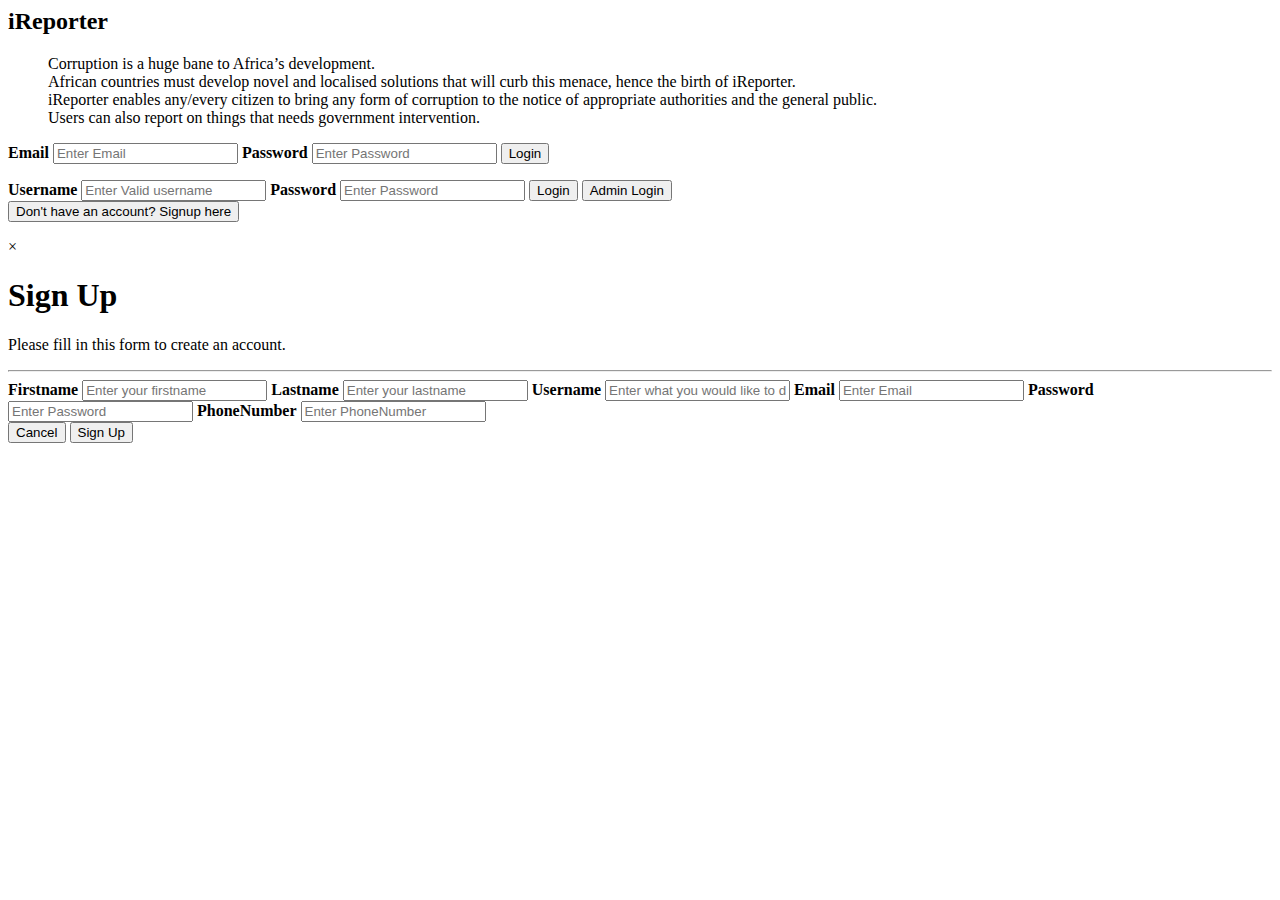
==== UI/index.htm @ e6b13e98 "remove commented code" ====
<!DOCTYPE <!DOCTYPE html>
<html>
<head>
    <meta charset="utf-8" />
    <meta http-equiv="X-UA-Compatible" content="IE=edge">
    <title>Index|iReporter</title>
    <meta name="viewport" content="width=device-width, initial-scale=1">
    <link rel="stylesheet" type="text/css" media="screen" href="../static/css/main.css" />
    <link rel="stylesheet" type="text/css" media="screen" href="../static/css/signup_in.css" />
    <script src="../static/js/main.js"></script>
</head>
<body>
    
    <h2>iReporter</h2>
<div class="container">
  <blockquote>
      Corruption is a huge bane to Africa’s development. 
      <br>
      African countries must develop novel and localised solutions that will curb this menace, hence the birth of iReporter. 
      <br>
      iReporter enables any/every citizen to bring any form of corruption to the notice of appropriate authorities and the general public. 
      <br>
      Users can also report on things that needs government intervention.
  </blockquote>
  
  
  <div class="panel" id="admin_login">
    <form action="admin.htm">
        <label for="email"><b>Email</b></label>
        <input type="text" placeholder="Enter Email" id="adminemail" required ="required"/>
  
        <label for="psw"><b>Password</b></label>
        <input type="password" placeholder="Enter Password" id="adminpsw" required="required"/>
    <button>Login</button> 
    </form>
</div>
      
        <div class="panel" id="login">
          <form action="forum.htm">
                <p id="invalid_login"></p>
              <label for="login_username"><b>Username</b></label>
              <input type="text" placeholder="Enter Valid username" id="login_username" required ="required"/>
        
              <label for="psw"><b>Password</b></label>
              <input type="password" placeholder="Enter Password" id="psw" required="required"/>
          <button type="submit">Login</button> 
          <button id="adminbtn" onclick="document.getElementById('admin_login').style.display='block';document.getElementById('login').style.display='none';" > Admin Login</button>
          <br>
          <button id="signupbtn" onclick="document.getElementById('signup').style.display='block'" style="width:auto;">Don't have an account? Signup here</button>
      </form>
      
    </div>
    <script src="../static/js/login.js"></script>
    
    <div id="signup" class="modal">
      <span onclick="document.getElementById('signup').style.display='none'" class="close" title="Close Modal">&times;</span>
        <p id="invalid"></p>
      <form class="modal-content animate">
        
          <h1>Sign Up</h1>
          <p>Please fill in this form to create an account.</p>
          <hr>
          <label for="fistname"><b>Firstname</b></label>
          <input type="text" placeholder="Enter your firstname" name="firstname" required="" id="firstname">

          <label for="lastname"><b>Lastname</b></label>
          <input type="text" placeholder="Enter your lastname" name="lastname" required="" id="lastname">
          
          <label for="fistname"><b>Username</b></label>
          <input type="text" placeholder="Enter what you would like to display" name="username" required="" id="username">

          <label for="email"><b>Email</b></label>
          <input type="email" id="email_signup" placeholder="Enter Email"  required="" >

          <label for="psw"><b>Password</b></label>
          <input type="password" placeholder="Enter Password" name="psw" id="password" required="">

          <label for="phone"><b>PhoneNumber</b></label>
          <input type="tel" placeholder="Enter PhoneNumber" name="phone" required="" id="phone_number">

          <div class="clearfix">
            <button type="button" onclick="document.getElementById('signup').style.display='none'" class="cancelbtn">Cancel</button>
            <button type="submit" class="signupbtn" id="submit" value="Register">Sign Up</button>
          </div>
        </div>
      </form>
  
</div>
<script src="../static/js/signup.js"></script>


</body>
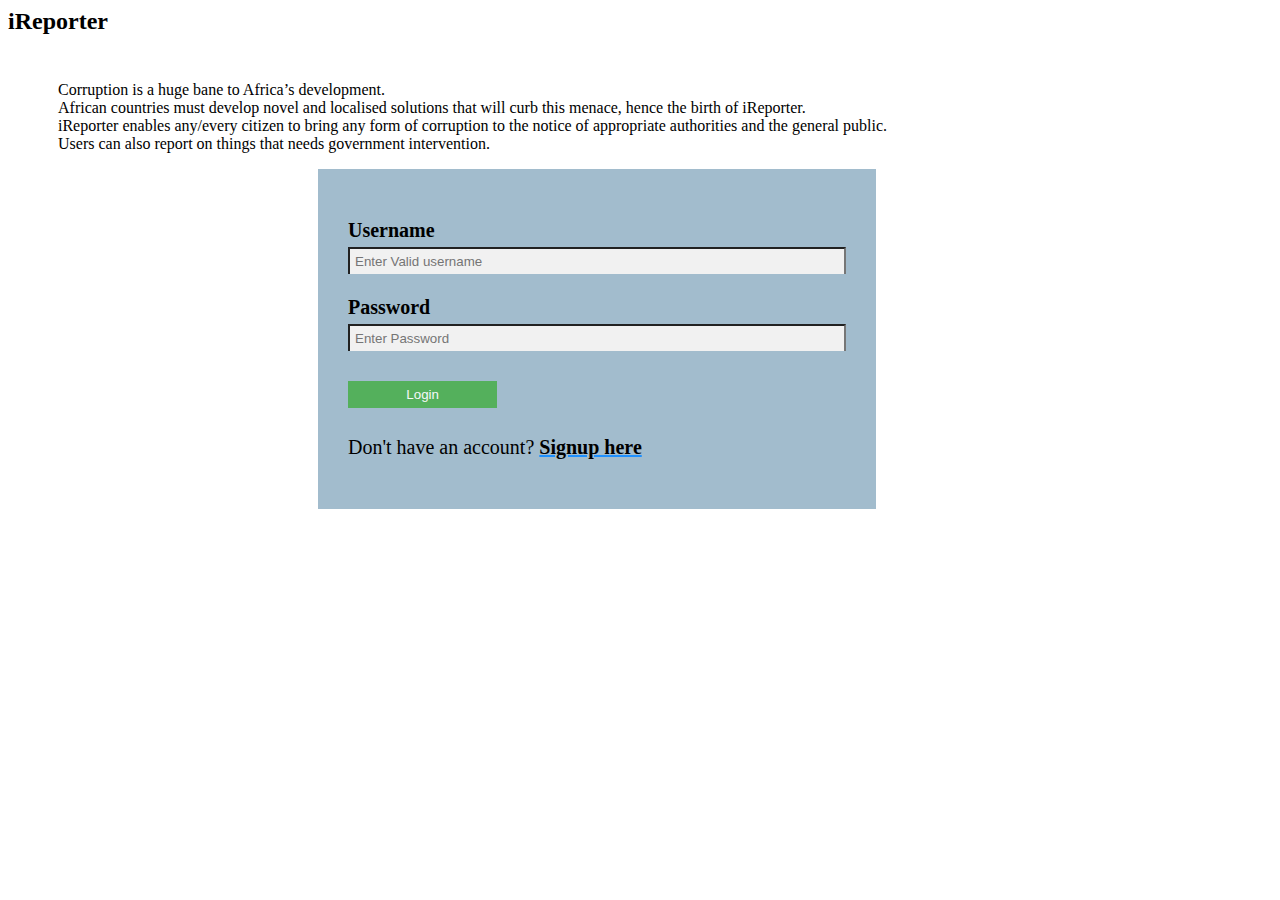
==== commit 3f0d315f: "implement feedback" ====
--- a/UI/index.htm
+++ b/UI/index.htm
@@ -44,20 +44,19 @@
               <label for="psw"><b>Password</b></label>
               <input type="password" placeholder="Enter Password" id="psw" required="required"/>
           <button type="submit">Login</button> 
-          <button id="adminbtn" onclick="document.getElementById('admin_login').style.display='block';document.getElementById('login').style.display='none';" > Admin Login</button>
+          <!-- <button id="adminbtn" onclick="document.getElementById('admin_login').style.display='block';document.getElementById('login').style.display='none';" > Admin Login</button> -->
           <br>
-          <button id="signupbtn" onclick="document.getElementById('signup').style.display='block'" style="width:auto;">Don't have an account? Signup here</button>
-      </form>
+          <!-- <p id="signupbtn" onclick="document.getElementById('signup').style.display='block'" style="width:auto;">Don't have an account? Signup here</p> -->
+      <p >Don't have an account? <span id="signupbtn" onclick="document.getElementById('signup').style.display='block'">Signup here</span></p>
+        </form>
       
     </div>
     <script src="../static/js/login.js"></script>
     
     <div id="signup" class="modal">
       <span onclick="document.getElementById('signup').style.display='none'" class="close" title="Close Modal">&times;</span>
-        <p id="invalid"></p>
       <form class="modal-content animate">
         
-          <h1>Sign Up</h1>
           <p>Please fill in this form to create an account.</p>
           <hr>
           <label for="fistname"><b>Firstname</b></label>
@@ -79,7 +78,7 @@
           <input type="tel" placeholder="Enter PhoneNumber" name="phone" required="" id="phone_number">
 
           <div class="clearfix">
-            <button type="button" onclick="document.getElementById('signup').style.display='none'" class="cancelbtn">Cancel</button>
+            <!-- <button type="button" onclick="document.getElementById('signup').style.display='none'" class="cancelbtn">Cancel</button> -->
             <button type="submit" class="signupbtn" id="submit" value="Register">Sign Up</button>
           </div>
         </div>
--- a/static/css/signup_in.css
+++ b/static/css/signup_in.css
@@ -0,0 +1,200 @@
+
+/* Full-width input fields */
+input[type=text], input[type=password] {
+    width: 100%;
+    padding: 5px;
+    margin: 5px 0 22px 0;
+    display: inline-block;
+    border-bottom: none;
+    background: #f1f1f1;
+}
+input[type=tel], input[type=email] {
+    width: 100%;
+    padding: 5px;
+    margin: 5px 0 22px 0;
+    display: inline-block;
+    border: none;
+    background: #f1f1f1;
+}
+
+/* Add a background color when the inputs get focus */
+input[type=text]:focus, input[type=password]:focus {
+    background-color: #ddd;
+    outline: none;
+}
+
+button {
+    background-color: #4CAF50;
+    color: white;
+    padding: 6px;
+    margin: 8px 0;
+    border: none;
+    cursor: pointer;
+    width: 100%;
+    opacity: 0.9;
+}
+
+button:hover {
+    opacity:1;
+}
+
+/* Extra styles for the cancel button */
+.cancelbtn {
+    padding: 14px 20px;
+    background-color: #f44336;
+}
+
+/* Float cancel and signup buttons and add an equal width */
+.cancelbtn, #signupbtn {
+  cursor:pointer; 
+  width: 50%;
+  text-decoration-line: underline;
+  text-decoration-color: dodgerblue;
+  font-weight: bolder;
+}
+
+/* Add padding to container elements */
+.container {
+    padding: 10px;
+}
+
+
+.modal {
+    display: none; 
+    position: fixed; /* Stay in place */
+    z-index: 1; /* Sit on top */
+    left: 0;
+    top: 0;
+    width: 100%; 
+    height: 100%; 
+    position: center;
+    overflow: auto; /* Enable scroll if needed */
+    background-color: #1a1c1f;
+    padding-top: 10px;
+}
+
+/* Modal Content/Box */
+.modal-content {
+    background-color:  rgb(2, 72, 119);
+    margin: auto; /* 5% from the top, 15% from the bottom and centered */
+    border: 1px solid #888;
+    width: 40%;
+    padding:30px;
+     box-shadow: 0px 8px 16px 0px cornflowerblue;
+
+}
+
+/* Style the horizontal ruler */
+hr {
+    border: 1px solid #291616;
+    margin-bottom: 25px;
+}
+
+.close {
+    position: absolute;
+    right: 35px;
+    top: 15px;
+    font-size: 40px;
+    font-weight: bold;
+    color: #f1f1f1;
+}
+
+#signup{
+    font-size:15px;
+    background: rgba(2, 72, 119, 0.37);
+   
+
+}
+#login {
+    font-size:20px;
+    background: rgba(2, 72, 119, 0.37);   
+    
+}
+
+#login .psw{
+    float: right;
+}
+#admin_login{
+    display:none;
+    font-size:20px;
+    background: rgba(2, 72, 119, 0.37);  
+}
+
+/* Clear floats */
+.clearfix::after {
+    content: "";
+    clear: both;
+    display: table;
+}
+.panel{
+    position:center;
+    width:40%;
+    height:fit-content;
+    padding: 30px;
+    margin-left: 300px;
+    
+}
+#adminbtn{
+    widows: 37%;
+    float:right;
+}
+
+.panel button{
+    width:30%;
+    align-content: center;
+    
+}
+/* Add Zoom Animation */
+.animate {
+    -webkit-animation: animatezoom 0.6s;
+    animation: animatezoom 0.6s
+}
+
+@-webkit-keyframes animatezoom {
+    from {-webkit-transform: scale(0)} 
+    to {-webkit-transform: scale(1)}
+}
+    
+@keyframes animatezoom {
+    from {transform: scale(0)} 
+    to {transform: scale(1)}
+}
+
+
+/* Change styles for cancel button and signup button on extra small screens */
+@media screen and (max-width: 400px) {
+    .cancelbtn, .signupbtn {
+       width: 100%;
+    }
+    .panel{
+        position:center;
+        width:100%;
+        height: fit-content;
+        margin-left: 0;  
+        padding: 0;      
+    }
+    label{
+        font-size:14px;
+    }
+
+    input[type=text], input[type=password] {
+        width: 100%;
+        padding: 5px;
+        display: inline-block;
+        border: none;
+        background: #f1f1f1;
+    }
+}
+
+@media screen and (max-width: 800px) {
+    .cancelbtn, .signupbtn {
+       width: 100%;
+    }
+    .panel{
+        position:center;
+        width:50%;
+        height: fit-content;
+        margin-left:auto;  
+        padding: 10px;      
+    }
+}
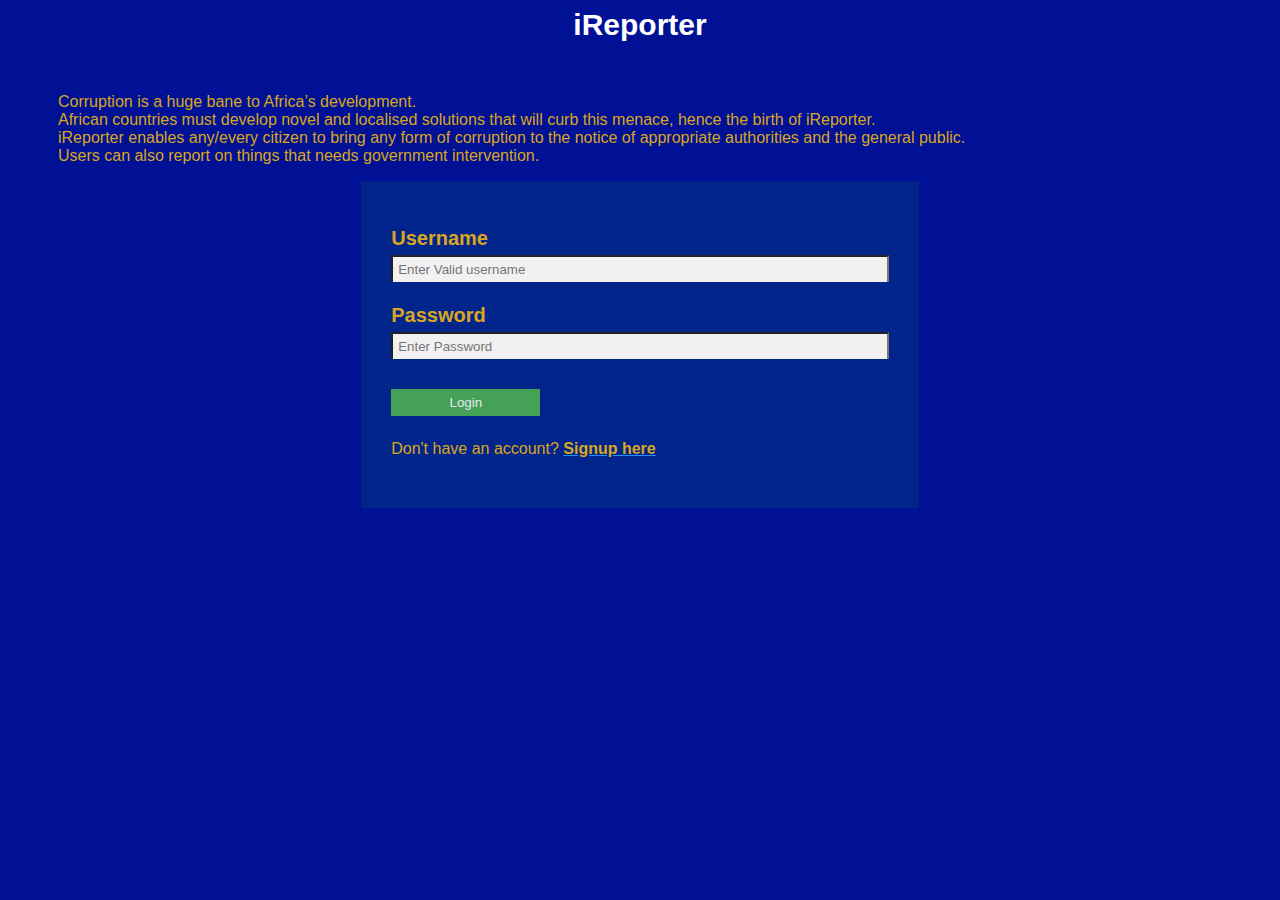
==== commit f8d62681: "[Starts #163950339] modify UI in response to feedback" ====
--- a/UI/index.htm
+++ b/UI/index.htm
@@ -43,7 +43,7 @@
         
               <label for="psw"><b>Password</b></label>
               <input type="password" placeholder="Enter Password" id="psw" required="required"/>
-          <button type="submit">Login</button> 
+          <button type="submit" onclick="check(this.form)">Login</button> 
           <!-- <button id="adminbtn" onclick="document.getElementById('admin_login').style.display='block';document.getElementById('login').style.display='none';" > Admin Login</button> -->
           <br>
           <!-- <p id="signupbtn" onclick="document.getElementById('signup').style.display='block'" style="width:auto;">Don't have an account? Signup here</p> -->
--- a/static/css/main.css
+++ b/static/css/main.css
@@ -0,0 +1,132 @@
+body {
+    font-family: "Lato", sans-serif;
+    color: goldenrod;
+    transition: background-color .5s;
+    background:#001196;
+    background-repeat: no-repeat;
+    background-position: center;
+
+}
+
+h3{
+    background-color: goldenrod;
+    color:blue;
+    width:10%;
+    float: right;
+    font-size: 16px;
+}
+blockquote{
+    font-family: Verdana, Geneva, Tahoma, sans-serif;
+    font-size: 16px;
+}
+#main {
+    transition: margin-left .5s;
+    padding: 16px;
+
+}
+.tabcontent{
+    display:none;
+    margin-inline-start:20px;
+}
+
+/* trying out tabs */
+/* Style the tab */
+.tab {
+    overflow: hidden;
+    border: 1px solid #ccc;
+    background-color: #f1f1f1;
+}
+
+/* Style the buttons inside the tab */
+.tab button {
+    background-color: inherit;
+    float: left;
+    border: none;
+    outline: none;
+    cursor: pointer;
+    padding: 14px 16px;
+    transition: 0.3s;
+    font-size: 17px;
+}
+
+/* Change background color of buttons on hover */
+.tab button:hover {
+    background-color: #ddd;
+}
+
+/* Create an active/current tablink class */
+.tab button.active {
+    background-color: #ccc;
+}
+
+/* Style the tab content */
+.tabcontent {
+    display: none;
+    padding: 6px 12px;
+    border: 1px solid #ccc;
+    border-top: none;
+    margin-left: 30px;
+}
+img{
+    width: 200px;
+    height:125px;
+}
+/* Style the close button */
+.topright {
+    float: right;
+    cursor: pointer;
+    font-size: 28px;
+}
+
+.topright:hover {color: red;}
+
+thead{
+    font-family: Georgia, 'Times New Roman', Times, serif;
+    text-decoration-line: underline;
+}
+
+
+#allredflags td{
+    padding: 10px;
+}
+#allinterventions td{
+    padding: 10px;
+}
+tbody{
+    border-bottom: 2px burlywood;
+}
+h2 {
+    font-size: 30px;
+    color: #fff;
+    text-align: center;
+    -webkit-animation: glow 1s ease-in-out infinite alternate;
+    -moz-animation: glow 1s ease-in-out infinite alternate;
+    animation: glow 1s ease-in-out infinite alternate;
+  }
+@-webkit-keyframes glow {
+    from {
+      text-shadow: 0 0 10px rgb(58, 46, 46), 0 0 10px rgb(143, 141, 8), 0 0 30px #e60073, 0 0 40px #e60073, 0 0 50px #e60073, 0 0 60px #e60073, 0 0 70px #e60073;
+    }
+    to {
+      text-shadow: 0 0 20px rgb(41, 12, 94), 0 0 20px #ff4da6, 0 0 40px #ff4da6, 0 0 50px #ff4da6, 0 0 60px #ff4da6, 0 0 70px #ff4da6, 0 0 80px #ff4da6;
+    }
+  }
+
+@media only screen and (max-width:400px){
+    body{
+        color: rgb(92, 112, 177);
+    } 
+    .container blockquote{
+        font-size:12px;
+        width:100%;
+        padding:0;
+        margin-left: 0;
+    }
+    button{
+        width:fit-content;
+        font-size:10px;
+    }
+   
+
+
+} --- a/static/css/signup_in.css
+++ b/static/css/signup_in.css
@@ -16,7 +16,9 @@
     border: none;
     background: #f1f1f1;
 }
-
+p{
+    font-size: 16px;
+}
 /* Add a background color when the inputs get focus */
 input[type=text]:focus, input[type=password]:focus {
     background-color: #ddd;
@@ -131,7 +133,7 @@
     width:40%;
     height:fit-content;
     padding: 30px;
-    margin-left: 300px;
+    margin:auto;
     
 }
 #adminbtn{
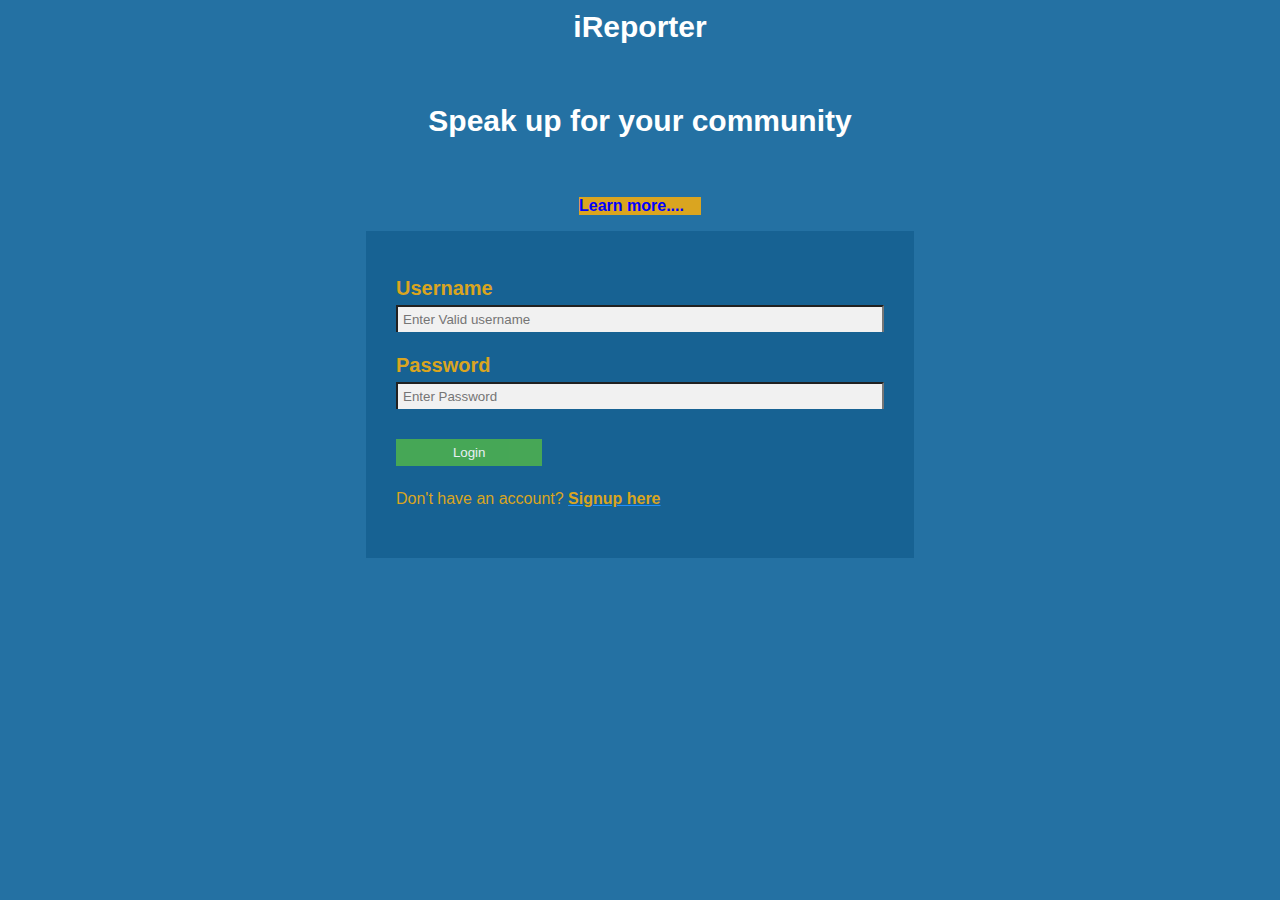
==== commit f2d19834: "modify UI" ====
--- a/UI/index.htm
+++ b/UI/index.htm
@@ -13,7 +13,10 @@
     
     <h2>iReporter</h2>
 <div class="container">
-  <blockquote>
+    <h2>Speak up for your community</h2>
+    <br>
+    <h3 onclick="show('intro')" >Learn more....</h3>
+  <blockquote id="intro">
       Corruption is a huge bane to Africa’s development. 
       <br>
       African countries must develop novel and localised solutions that will curb this menace, hence the birth of iReporter. 
@@ -22,18 +25,6 @@
       <br>
       Users can also report on things that needs government intervention.
   </blockquote>
-  
-  
-  <div class="panel" id="admin_login">
-    <form action="admin.htm">
-        <label for="email"><b>Email</b></label>
-        <input type="text" placeholder="Enter Email" id="adminemail" required ="required"/>
-  
-        <label for="psw"><b>Password</b></label>
-        <input type="password" placeholder="Enter Password" id="adminpsw" required="required"/>
-    <button>Login</button> 
-    </form>
-</div>
       
         <div class="panel" id="login">
           <form action="forum.htm">
@@ -44,9 +35,7 @@
               <label for="psw"><b>Password</b></label>
               <input type="password" placeholder="Enter Password" id="psw" required="required"/>
           <button type="submit" onclick="check(this.form)">Login</button> 
-          <!-- <button id="adminbtn" onclick="document.getElementById('admin_login').style.display='block';document.getElementById('login').style.display='none';" > Admin Login</button> -->
           <br>
-          <!-- <p id="signupbtn" onclick="document.getElementById('signup').style.display='block'" style="width:auto;">Don't have an account? Signup here</p> -->
       <p >Don't have an account? <span id="signupbtn" onclick="document.getElementById('signup').style.display='block'">Signup here</span></p>
         </form>
       
--- a/static/css/main.css
+++ b/static/css/main.css
@@ -2,9 +2,10 @@
     font-family: "Lato", sans-serif;
     color: goldenrod;
     transition: background-color .5s;
-    background:#001196;
+    background:#2471A3;
     background-repeat: no-repeat;
     background-position: center;
+    margin:10px 20px;
 
 }
 
@@ -12,12 +13,18 @@
     background-color: goldenrod;
     color:blue;
     width:10%;
-    float: right;
+    margin-left: 45%;
     font-size: 16px;
+    cursor: pointer;
 }
-blockquote{
+blockquote {
     font-family: Verdana, Geneva, Tahoma, sans-serif;
     font-size: 16px;
+    width:80%;
+    padding:auto;
+    position: center;
+    margin:auto;
+    display: none;
 }
 #main {
     transition: margin-left .5s;
@@ -114,13 +121,14 @@
 
 @media only screen and (max-width:400px){
     body{
-        color: rgb(92, 112, 177);
+        color: rgb(237, 239, 243);
     } 
     .container blockquote{
         font-size:12px;
         width:100%;
-        padding:0;
-        margin-left: 0;
+        padding:auto;
+        position: center;
+        margin-left: auto;
     }
     button{
         width:fit-content;
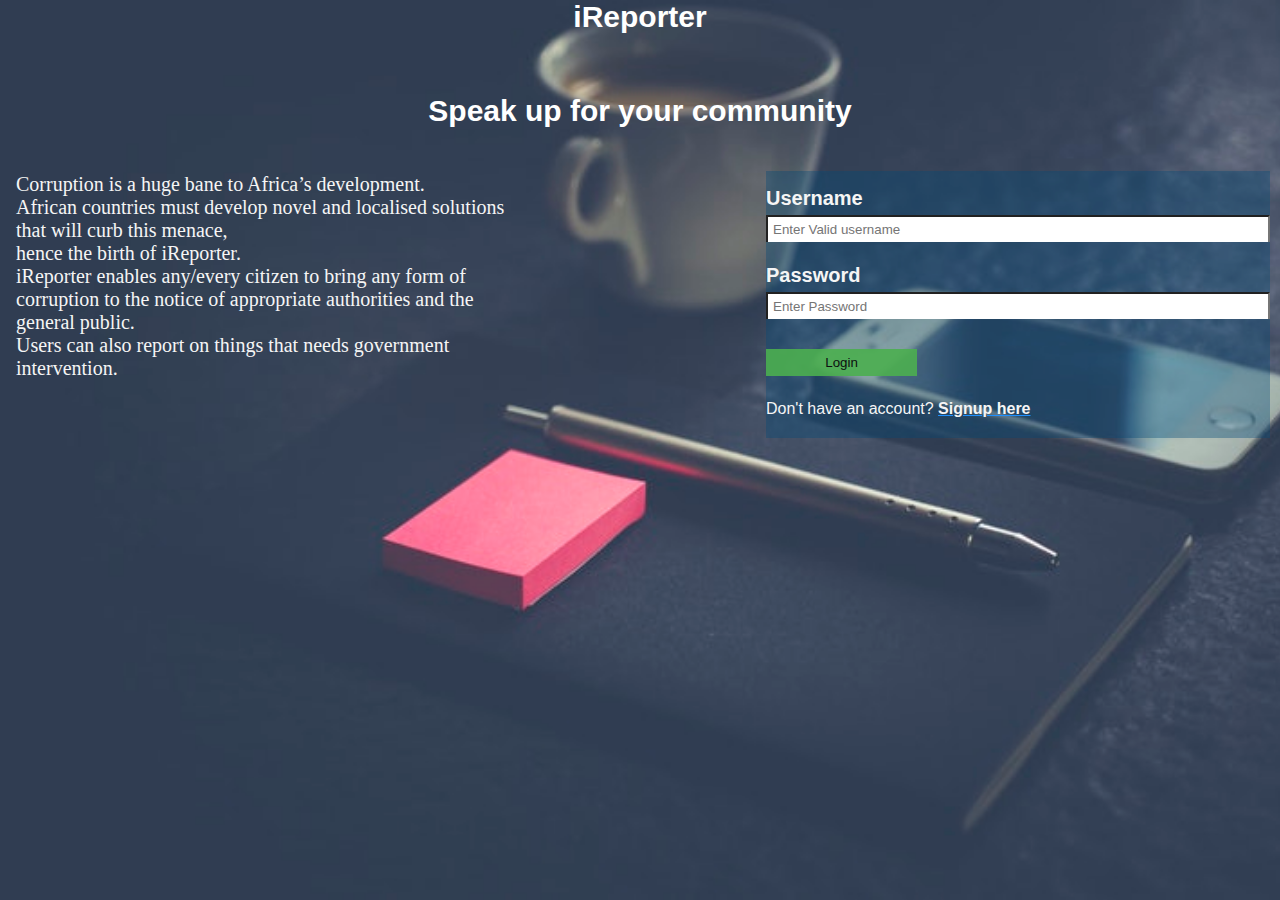
==== commit 06fd5c11: "Restructure UI layout" ====
--- a/UI/index.htm
+++ b/UI/index.htm
@@ -15,20 +15,22 @@
 <div class="container">
     <h2>Speak up for your community</h2>
     <br>
-    <h3 onclick="show('intro')" >Learn more....</h3>
-  <blockquote id="intro">
+  <blockquote id="intro" class="panel-left">
       Corruption is a huge bane to Africa’s development. 
       <br>
-      African countries must develop novel and localised solutions that will curb this menace, hence the birth of iReporter. 
+      African countries must develop novel and localised solutions that will curb this menace, 
+      <br>hence the birth of iReporter. 
       <br>
       iReporter enables any/every citizen to bring any form of corruption to the notice of appropriate authorities and the general public. 
       <br>
       Users can also report on things that needs government intervention.
+      <br>
+      <br>
   </blockquote>
       
-        <div class="panel" id="login">
+        <div class="panel-right" id="login">
           <form action="forum.htm">
-                <p id="invalid_login"></p>
+                <p id="response"></p>
               <label for="login_username"><b>Username</b></label>
               <input type="text" placeholder="Enter Valid username" id="login_username" required ="required"/>
         
@@ -45,7 +47,7 @@
     <div id="signup" class="modal">
       <span onclick="document.getElementById('signup').style.display='none'" class="close" title="Close Modal">&times;</span>
       <form class="modal-content animate">
-        
+        <p id="response1"></p>
           <p>Please fill in this form to create an account.</p>
           <hr>
           <label for="fistname"><b>Firstname</b></label>
--- a/static/css/main.css
+++ b/static/css/main.css
@@ -1,31 +1,26 @@
 body {
     font-family: "Lato", sans-serif;
-    color: goldenrod;
+    color: whitesmoke;
     transition: background-color .5s;
-    background:#2471A3;
+    height: 100%; 
+    background: url(../images/notebook.jpg);
     background-repeat: no-repeat;
     background-position: center;
-    margin:10px 20px;
+    background-size:cover;
+    margin:auto;
+    
 
 }
 
 h3{
-    background-color: goldenrod;
-    color:blue;
+    
+    color:rgba(30, 124, 187, 0.801);
     width:10%;
     margin-left: 45%;
     font-size: 16px;
     cursor: pointer;
 }
-blockquote {
-    font-family: Verdana, Geneva, Tahoma, sans-serif;
-    font-size: 16px;
-    width:80%;
-    padding:auto;
-    position: center;
-    margin:auto;
-    display: none;
-}
+
 #main {
     transition: margin-left .5s;
     padding: 16px;
@@ -40,7 +35,7 @@
 /* Style the tab */
 .tab {
     overflow: hidden;
-    border: 1px solid #ccc;
+    /* border: 1px solid #ccc; */
     background-color: #f1f1f1;
 }
 
@@ -70,7 +65,7 @@
 .tabcontent {
     display: none;
     padding: 6px 12px;
-    border: 1px solid #ccc;
+    /* border: 1px solid #ccc; */
     border-top: none;
     margin-left: 30px;
 }
--- a/static/css/signup_in.css
+++ b/static/css/signup_in.css
@@ -6,7 +6,7 @@
     margin: 5px 0 22px 0;
     display: inline-block;
     border-bottom: none;
-    background: #f1f1f1;
+    /* background: #f1f1f1; */
 }
 input[type=tel], input[type=email] {
     width: 100%;
@@ -25,14 +25,16 @@
     outline: none;
 }
 
+
 button {
     background-color: #4CAF50;
-    color: white;
+    /* color: white; */
     padding: 6px;
     margin: 8px 0;
     border: none;
+    position: center;
     cursor: pointer;
-    width: 100%;
+    width: 30%;
     opacity: 0.9;
 }
 
@@ -112,6 +114,26 @@
     background: rgba(2, 72, 119, 0.37);   
     
 }
+blockquote {
+    font-family: Verdana, Geneva, Tahoma, sans-serif;
+    font-size: 16px;
+    padding:auto;
+    position: center;
+    margin:auto;
+    display: inline;
+}
+.panel-left{
+    width:40%;
+    float:left;
+    font-size:20px;
+font-family: cursive;
+padding:2px 6px;
+margin:auto;}
+.panel-right{
+    width:40%;
+    float:right;
+    margin:auto;
+}
 
 #login .psw{
     float: right;
@@ -163,8 +185,8 @@
 }
 
 
-/* Change styles for cancel button and signup button on extra small screens */
-@media screen and (max-width: 400px) {
+
+@media screen and (max-width: 420px) {
     .cancelbtn, .signupbtn {
        width: 100%;
     }
@@ -175,6 +197,9 @@
         margin-left: 0;  
         padding: 0;      
     }
+    .panel-left{
+        font-size:14px;
+    }
     label{
         font-size:14px;
     }
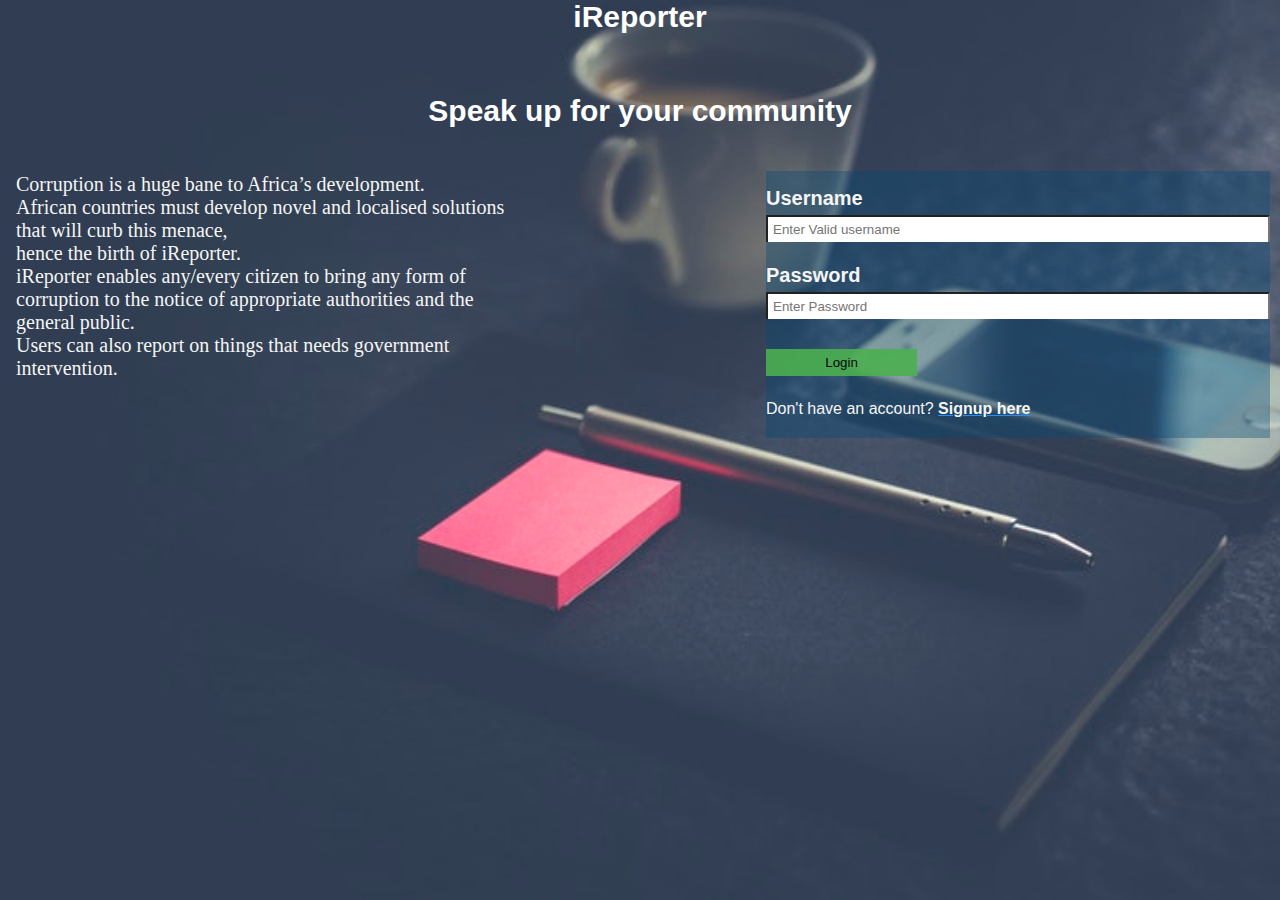
==== commit c6fb3b65: "improve navigation and form appearance" ====
--- a/UI/index.htm
+++ b/UI/index.htm
@@ -70,7 +70,7 @@
 
           <div class="clearfix">
             <!-- <button type="button" onclick="document.getElementById('signup').style.display='none'" class="cancelbtn">Cancel</button> -->
-            <button type="submit" class="signupbtn" id="submit" value="Register">Sign Up</button>
+            <button type="submit" class="signupbtn" id="submit" value="Register">Sign Up</button> <button type="submit" class="signupbtn" id="submit">Cancel</button>
           </div>
         </div>
       </form>
--- a/static/css/main.css
+++ b/static/css/main.css
@@ -5,7 +5,7 @@
     height: 100%; 
     background: url(../images/notebook.jpg);
     background-repeat: no-repeat;
-    background-position: center;
+    /* background-position: center; */
     background-size:cover;
     margin:auto;
     
